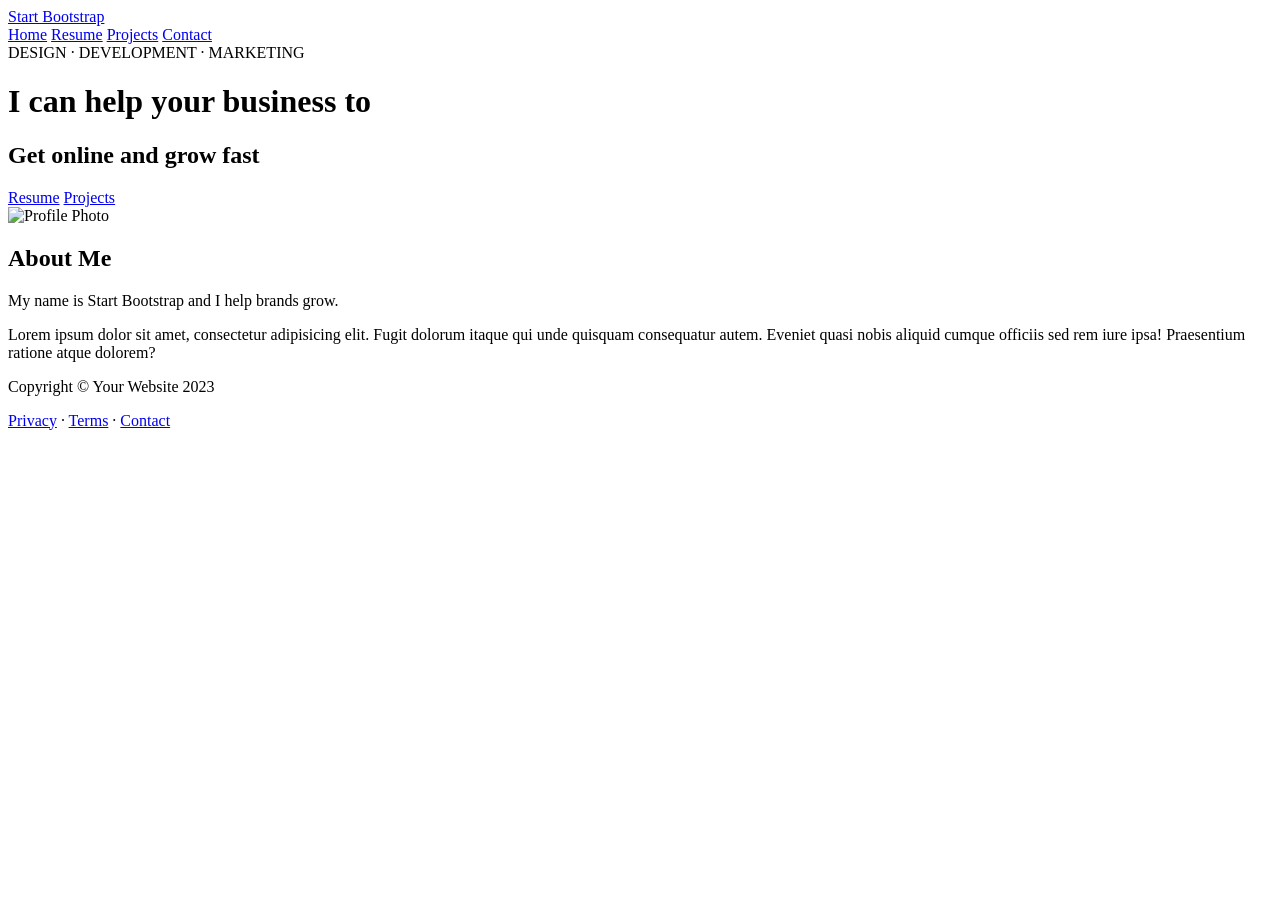
==== index.html @ 5c9ac2b9 "Create homepage structure" ====
<!DOCTYPE html>
<html lang="en">
<head>
    <meta charset="UTF-8">
    <meta name="viewport" content="width=device-width, initial-scale=1.0">
    <title>Start Bootstrap - Personal</title>
    <link rel="preconnect" href="https://googleapis.com">
    <link rel="preconnect" href="https://gstatic.com" crossorigin>
    <link href="https://googleapis.com/css2?family=Plus+Jakarta+Sans:wght@300;400;500;700;800&display=swap" rel="stylesheet">
    <link rel="stylesheet" href="https://jsdelivr.net">
    <link rel="stylesheet" href="style.css">
</head>
<body>

    <!-- NAVBAR -->
    <nav class="navbar">
        <div class="nav-container">
            <a href="#" class="nav-logo">Start Bootstrap</a>
            <div class="nav-links">
                <a href="#" class="nav-link active">Home</a>
                <a href="#" class="nav-link">Resume</a>
                <a href="#" class="nav-link">Projects</a>
                <a href="#" class="nav-link">Contact</a>
            </div>
        </div>
    </nav>

    <!-- HERO SECTION -->
    <header class="hero">
        <div class="hero-container">
            
            <!-- Левая текстовая колонка -->
            <div class="hero-text">
                <span class="badge">DESIGN &middot; DEVELOPMENT &middot; MARKETING</span>
                <h1 class="hero-subtitle">I can help your business to</h1>
                <h2 class="hero-title-gradient">Get online and grow fast</h2>
                
                <div class="hero-buttons">
                    <a href="#" class="btn btn-primary">Resume</a>
                    <a href="#" class="btn btn-secondary">Projects</a>
                </div>
            </div>

            <!-- Правая колонка с карточкой и точками -->
            <div class="hero-image-area">
                <!-- Синие точки внизу слева -->
                <div class="dots dots-left"></div>
                
                <!-- Розовые точки вверху справа -->
                <div class="dots dots-right"></div>
                
                <!-- Сама карточка с фотографией -->
                <div class="profile-card">
                    <img src="https://github.io" alt="Profile Photo" class="profile-img">
                </div>
            </div>

        </div>
    </header>

    <!-- СЕКЦИЯ ABOUT ME -->
    <section class="about-section">
        <div class="about-container">
            <h2 class="about-title">About Me</h2>
            <p class="about-subtitle">My name is Start Bootstrap and I help brands grow.</p>
            <p class="about-text">Lorem ipsum dolor sit amet, consectetur adipisicing elit. Fugit dolorum itaque qui unde quisquam consequatur autem. Eveniet quasi nobis aliquid cumque officiis sed rem iure ipsa! Praesentium ratione atque dolorem?</p>
            
            <div class="social-icons">
                <a href="#" class="social-link"><i class="bi bi-twitter-x"></i></a>
                <a href="#" class="social-link"><i class="bi bi-linkedin"></i></a>
                <a href="#" class="social-link"><i class="bi bi-github"></i></a>
            </div>
        </div>
    </section>

    <!-- ПОДВАЛ (FOOTER) -->
    <footer class="footer">
        <div class="footer-container">
            <p class="footer-copy">Copyright &copy; Your Website 2023</p>
            <div class="footer-links">
                <a href="#">Privacy</a>
                <span class="separator">&middot;</span>
                <a href="#">Terms</a>
                <span class="separator">&middot;</span>
                <a href="#">Contact</a>
            </div>
        </div>
    </footer>

</body>
</html>
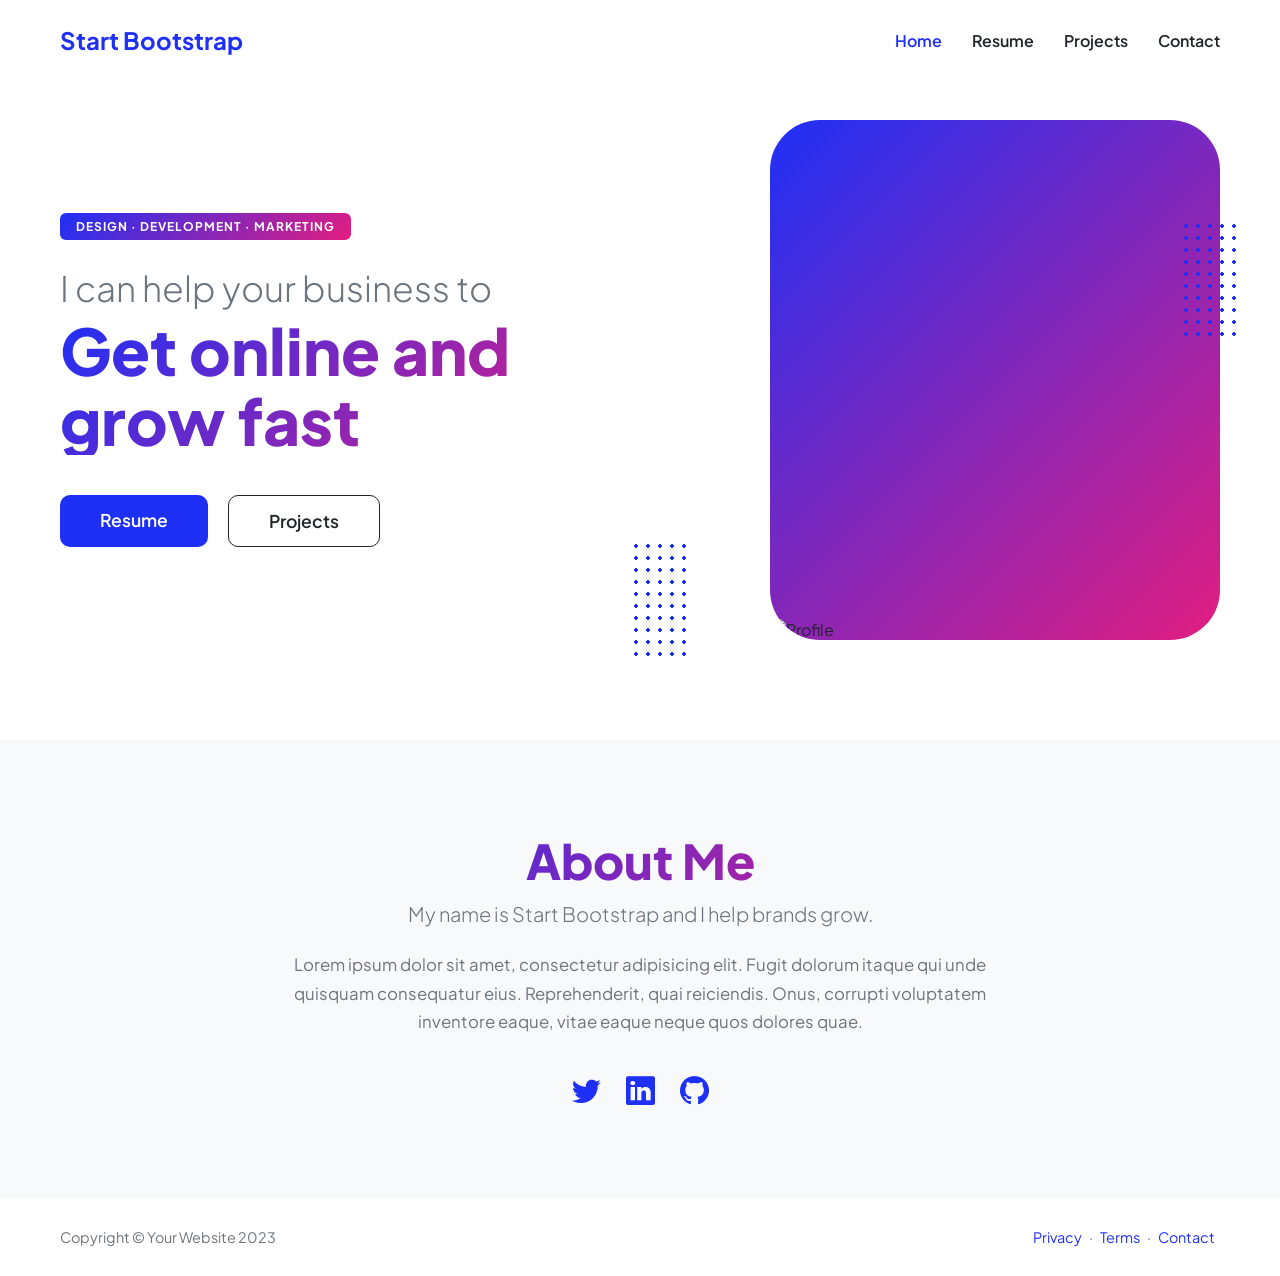
==== commit 417cf211: "Добавила верстку макета Personal" ====
--- a/index.html
+++ b/index.html
@@ -4,88 +4,74 @@
     <meta charset="UTF-8">
     <meta name="viewport" content="width=device-width, initial-scale=1.0">
     <title>Start Bootstrap - Personal</title>
-    <link rel="preconnect" href="https://googleapis.com">
-    <link rel="preconnect" href="https://gstatic.com" crossorigin>
-    <link href="https://googleapis.com/css2?family=Plus+Jakarta+Sans:wght@300;400;500;700;800&display=swap" rel="stylesheet">
-    <link rel="stylesheet" href="https://jsdelivr.net">
+    <link rel="stylesheet" href="https://cdn.jsdelivr.net/npm/bootstrap-icons@1.11.3/font/bootstrap-icons.min.css">
+    <link href="https://fonts.googleapis.com/css2?family=Plus+Jakarta+Sans:wght@300;400;600;700;800&display=swap" rel="stylesheet">
     <link rel="stylesheet" href="style.css">
 </head>
 <body>
 
-    <!-- NAVBAR -->
     <nav class="navbar">
-        <div class="nav-container">
-            <a href="#" class="nav-logo">Start Bootstrap</a>
-            <div class="nav-links">
-                <a href="#" class="nav-link active">Home</a>
-                <a href="#" class="nav-link">Resume</a>
-                <a href="#" class="nav-link">Projects</a>
-                <a href="#" class="nav-link">Contact</a>
-            </div>
+        <div class="container navbar-content">
+            <a href="#" class="logo">Start Bootstrap</a>
+            <ul class="nav-links">
+                <li><a href="#" class="active">Home</a></li>
+                <li><a href="#">Resume</a></li>
+                <li><a href="#">Projects</a></li>
+                <li><a href="#">Contact</a></li>
+            </ul>
         </div>
     </nav>
-
-    <!-- HERO SECTION -->
     <header class="hero">
-        <div class="hero-container">
-            
-            <!-- Левая текстовая колонка -->
-            <div class="hero-text">
-                <span class="badge">DESIGN &middot; DEVELOPMENT &middot; MARKETING</span>
-                <h1 class="hero-subtitle">I can help your business to</h1>
-                <h2 class="hero-title-gradient">Get online and grow fast</h2>
-                
+        <div class="container hero-container">
+            <div class="hero-left">
+                <div class="badge">DESIGN &middot; DEVELOPMENT &middot; MARKETING</div>
+                <p class="hero-subtitle">I can help your business to</p>
+                <h1 class="hero-title">Get online and<br>grow fast</h1>
                 <div class="hero-buttons">
                     <a href="#" class="btn btn-primary">Resume</a>
-                    <a href="#" class="btn btn-secondary">Projects</a>
+                    <a href="#" class="btn btn-outline">Projects</a>
                 </div>
             </div>
 
-            <!-- Правая колонка с карточкой и точками -->
-            <div class="hero-image-area">
-                <!-- Синие точки внизу слева -->
+            <div class="hero-right">
                 <div class="dots dots-left"></div>
-                
-                <!-- Розовые точки вверху справа -->
                 <div class="dots dots-right"></div>
                 
-                <!-- Сама карточка с фотографией -->
-                <div class="profile-card">
-                    <img src="https://github.io" alt="Profile Photo" class="profile-img">
+                <div class="profile-card-bg">
+                    <img src="https://startbootstrap.github.io/startbootstrap-personal/assets/profile.png" alt="Profile" class="profile-img">
                 </div>
             </div>
-
         </div>
     </header>
-
-    <!-- СЕКЦИЯ ABOUT ME -->
     <section class="about-section">
-        <div class="about-container">
+        <div class="container about-container">
             <h2 class="about-title">About Me</h2>
             <p class="about-subtitle">My name is Start Bootstrap and I help brands grow.</p>
-            <p class="about-text">Lorem ipsum dolor sit amet, consectetur adipisicing elit. Fugit dolorum itaque qui unde quisquam consequatur autem. Eveniet quasi nobis aliquid cumque officiis sed rem iure ipsa! Praesentium ratione atque dolorem?</p>
-            
+            <p class="about-text">
+                Lorem ipsum dolor sit amet, consectetur adipisicing elit. Fugit dolorum itaque qui unde quisquam consequatur
+                eius. Reprehenderit, quai reiciendis. Onus, corrupti voluptatem inventore eaque, vitae eaque neque quos
+                dolores quae.
+            </p>
             <div class="social-icons">
-                <a href="#" class="social-link"><i class="bi bi-twitter-x"></i></a>
-                <a href="#" class="social-link"><i class="bi bi-linkedin"></i></a>
-                <a href="#" class="social-link"><i class="bi bi-github"></i></a>
+                <a href="#"><i class="bi bi-twitter"></i></a>
+                <a href="#"><i class="bi bi-linkedin"></i></a>
+                <a href="#"><i class="bi bi-github"></i></a>
             </div>
         </div>
     </section>
 
-    <!-- ПОДВАЛ (FOOTER) -->
     <footer class="footer">
-        <div class="footer-container">
-            <p class="footer-copy">Copyright &copy; Your Website 2023</p>
+        <div class="container footer-content">
+            <div class="copyright">
+                Copyright &copy; Your Website 2023
+            </div>
             <div class="footer-links">
-                <a href="#">Privacy</a>
-                <span class="separator">&middot;</span>
-                <a href="#">Terms</a>
-                <span class="separator">&middot;</span>
+                <a href="#">Privacy</a> &middot;
+                <a href="#">Terms</a> &middot;
                 <a href="#">Contact</a>
             </div>
         </div>
     </footer>
 
 </body>
-</html>
+</html>
--- a/style.css
+++ b/style.css
@@ -0,0 +1,235 @@
+* {
+    margin: 0;
+    padding: 0;
+    box-sizing: border-box;
+}
+
+body {
+    font-family: 'Plus Jakarta Sans', sans-serif;
+    background-color: #ffffff;
+    color: #212529;
+}
+
+.container {
+    max-width: 1200px;
+    margin: 0 auto;
+    padding: 0 20px;
+}
+
+.navbar {
+    padding: 25px 0;
+    background-color: #ffffff;
+}
+
+.navbar-content {
+    display: flex;
+    justify-content: space-between;
+    align-items: center;
+}
+
+.logo {
+    font-size: 1.5rem;
+    font-weight: 700;
+    color: #1e30f6;
+    text-decoration: none;
+}
+
+.nav-links {
+    list-style: none;
+    display: flex;
+    gap: 30px;
+}
+
+.nav-links a {
+    text-decoration: none;
+    color: #212529;
+    font-weight: 600;
+    font-size: 1rem;
+}
+
+.nav-links a:hover, .nav-links a.active {
+    color: #1e30f6;
+}
+
+.hero {
+    padding: 40px 0 100px 0;
+}
+
+.hero-container {
+    display: flex;
+    align-items: center;
+    justify-content: space-between;
+}
+
+.hero-left {
+    flex: 1;
+    max-width: 550px;
+}
+
+.badge {
+    display: inline-block;
+    background: linear-gradient(135deg, #1e30f6 0%, #e21e80 100%);
+    color: #ffffff;
+    font-weight: 700;
+    font-size: 0.75rem;
+    padding: 6px 16px;
+    border-radius: 6px;
+    letter-spacing: 1px;
+    margin-bottom: 25px;
+    text-transform: uppercase;
+}
+
+.hero-subtitle {
+    font-size: 2.2rem;
+    font-weight: 300;
+    color: #6c757d;
+    margin-bottom: 5px;
+}
+
+.hero-title {
+    font-size: 4rem;
+    font-weight: 800;
+    line-height: 1.1;
+    margin-bottom: 40px;
+    background: linear-gradient(135deg, #1e30f6 0%, #e21e80 100%);
+    -webkit-background-clip: text;
+    -webkit-text-fill-color: transparent;
+}
+
+.hero-buttons {
+    display: flex;
+    gap: 20px;
+}
+
+.btn {
+    display: inline-block;
+    padding: 14px 40px;
+    font-size: 1.1rem;
+    font-weight: 600;
+    border-radius: 10px;
+    text-decoration: none;
+    text-align: center;
+}
+
+.btn-primary {
+    background-color: #1e30f6;
+    color: #ffffff;
+}
+
+.btn-outline {
+    border: 1px solid #212529;
+    color: #212529;
+    background-color: transparent;
+}
+
+.hero-right {
+    position: relative;
+    flex: 1;
+    display: flex;
+    justify-content: flex-end;
+}
+
+.profile-card-bg {
+    width: 450px;
+    height: 520px;
+    background: linear-gradient(135deg, #1e30f6 0%, #e21e80 100%);
+    border-radius: 50px;
+    position: relative;
+    overflow: hidden;
+    display: flex;
+    align-items: flex-end;
+    justify-content: center;
+}
+
+.profile-img {
+    width: 100%;
+    height: auto;
+    position: relative;
+    z-index: 2;
+}
+
+
+.dots {
+    position: absolute;
+    width: 60px;
+    height: 120px;
+    background-image: radial-gradient(#1e30f6 2px, transparent 2px);
+    background-size: 12px 12px;
+    z-index: 10;
+}
+
+.dots-left {
+    bottom: -20px;
+    left: 20px;
+}
+
+.dots-right {
+    top: 100px;
+    right: -20px;
+}
+
+/* 3. About Section */
+.about-section {
+    background-color: #f8f9fa;
+    padding: 90px 0;
+    text-align: center;
+}
+
+.about-container {
+    max-width: 800px;
+}
+
+.about-title {
+    font-size: 3rem;
+    font-weight: 800;
+    background: linear-gradient(135deg, #1e30f6 0%, #e21e80 100%);
+    -webkit-background-clip: text;
+    -webkit-text-fill-color: transparent;
+    margin-bottom: 10px;
+}
+
+.about-subtitle {
+    font-size: 1.25rem;
+    color: #6c757d;
+    font-weight: 300;
+    margin-bottom: 25px;
+}
+
+.about-text {
+    color: #6c757d;
+    font-size: 1.05rem;
+    line-height: 1.7;
+    margin-bottom: 35px;
+}
+
+.social-icons {
+    display: flex;
+    justify-content: center;
+    gap: 25px;
+}
+
+.social-icons a {
+    color: #1e30f6;
+    font-size: 1.8rem;
+    text-decoration: none;
+}
+
+/* 4. Footer */
+.footer {
+    background-color: #ffffff;
+    padding: 30px 0;
+    font-size: 0.9rem;
+    color: #6c757d;
+}
+
+.footer-content {
+    display: flex;
+    justify-content: space-between;
+    align-items: center;
+}
+
+.footer-links a {
+    color: #1e30f6;
+    text-decoration: none;
+    margin: 0 5px;
+}
